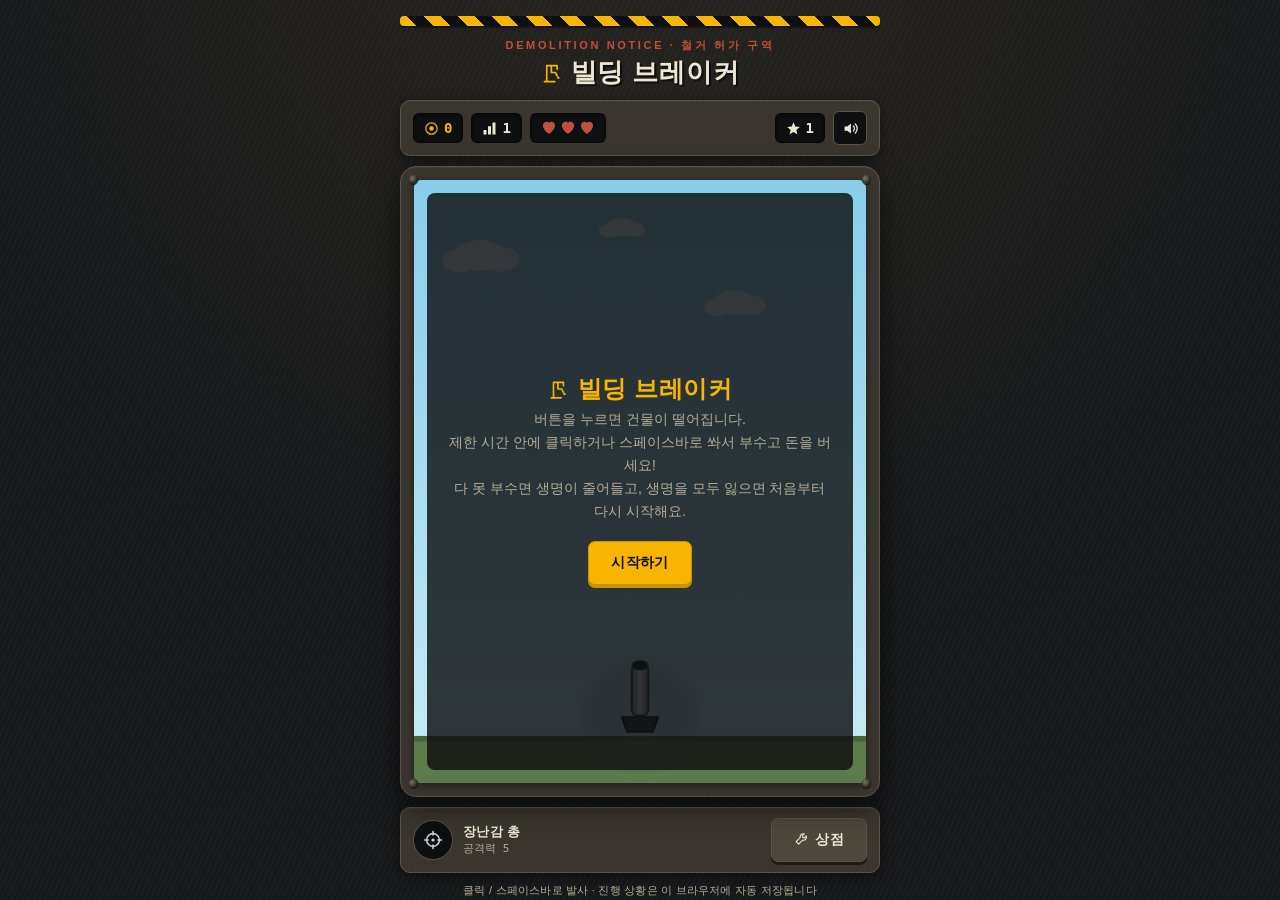
==== index.html @ f35247c6 "공격 쿨타임 제거, 건물 체력 대폭 상향 클릭/스페이스바를 누르는 즉시 발사되도록 쿨타임 게이팅을 완전히 제거. 무제한 연사를 상쇄하기 위해 건물 체력 공식을 올려서(웨이브당 기본" ====
<!DOCTYPE html>
<html lang="ko">
<head>
<meta charset="UTF-8">
<meta name="viewport" content="width=device-width, initial-scale=1.0, maximum-scale=1, user-scalable=no">
<title>빌딩 브레이커</title>
<link rel="stylesheet" href="style.css">
</head>
<body>
  <svg width="0" height="0" style="position:absolute" aria-hidden="true">
    <defs>
      <symbol id="icon-coin" viewBox="0 0 20 20">
        <circle cx="10" cy="10" r="7.6" fill="none" stroke="currentColor" stroke-width="1.6"/>
        <circle cx="10" cy="10" r="3" fill="currentColor"/>
      </symbol>
      <symbol id="icon-bars" viewBox="0 0 20 20">
        <rect x="2" y="12" width="4" height="6"/>
        <rect x="8" y="7" width="4" height="11"/>
        <rect x="14" y="2" width="4" height="16"/>
      </symbol>
      <symbol id="icon-heart" viewBox="0 0 20 20">
        <path d="M10 17.2C10 17.2 2.4 12.4 2.4 7.1C2.4 4.2 4.7 2.3 7.2 2.3C8.8 2.3 9.7 3.1 10 3.9C10.3 3.1 11.2 2.3 12.8 2.3C15.3 2.3 17.6 4.2 17.6 7.1C17.6 12.4 10 17.2 10 17.2Z"/>
      </symbol>
      <symbol id="icon-star" viewBox="0 0 20 20">
        <path d="M10 1.6L12.4 7.3L18.4 7.9L13.8 11.9L15.2 17.8L10 14.6L4.8 17.8L6.2 11.9L1.6 7.9L7.6 7.3Z"/>
      </symbol>
      <symbol id="icon-wrench" viewBox="0 0 20 20">
        <path d="M13.8 2.6a4.2 4.2 0 0 0-5.6 4.9L2.9 12.8l3.3 3.3 5.3-5.3a4.2 4.2 0 0 0 4.9-5.6l-2.6 2.6-2.1-.6-.6-2.1Z" fill="none" stroke="currentColor" stroke-width="1.5" stroke-linejoin="round" stroke-linecap="round"/>
      </symbol>
      <symbol id="icon-crosshair" viewBox="0 0 20 20">
        <circle cx="10" cy="10" r="6.4" fill="none" stroke="currentColor" stroke-width="1.5"/>
        <path d="M10 1.5v3.6M10 14.9v3.6M1.5 10h3.6M14.9 10h3.6" fill="none" stroke="currentColor" stroke-width="1.5" stroke-linecap="round"/>
        <circle cx="10" cy="10" r="1.6"/>
      </symbol>
      <symbol id="icon-speaker" viewBox="0 0 20 20">
        <path d="M3 7.5v5h3.2l4.3 3.3V4.2L6.2 7.5H3Z"/>
        <path d="M13.3 7a4 4 0 0 1 0 6M15.6 4.7a7.4 7.4 0 0 1 0 10.6" fill="none" stroke="currentColor" stroke-width="1.5" stroke-linecap="round"/>
      </symbol>
      <symbol id="icon-speaker-mute" viewBox="0 0 20 20">
        <path d="M3 7.5v5h3.2l4.3 3.3V4.2L6.2 7.5H3Z"/>
        <path d="M13.5 7.5l4.4 5M17.9 7.5l-4.4 5" fill="none" stroke="currentColor" stroke-width="1.6" stroke-linecap="round"/>
      </symbol>
      <symbol id="icon-crane" viewBox="0 0 20 20">
        <path d="M3 18h9M5 18V4M5 4h9M14 4v3M9 4v6M9 10h3.5l1.5 3" fill="none" stroke="currentColor" stroke-width="1.5" stroke-linecap="round" stroke-linejoin="round"/>
        <circle cx="15" cy="14.5" r="1.1"/>
      </symbol>
      <symbol id="icon-burst" viewBox="0 0 20 20">
        <path d="M10 1.5L11.8 7.2L17.5 5.4L13.6 10L17.5 14.6L11.8 12.8L10 18.5L8.2 12.8L2.5 14.6L6.4 10L2.5 5.4L8.2 7.2Z"/>
      </symbol>
      <symbol id="icon-trend" viewBox="0 0 20 20">
        <path d="M2.5 14.5L7.5 9.5L11 12.5L17.5 5" fill="none" stroke="currentColor" stroke-width="1.7" stroke-linecap="round" stroke-linejoin="round"/>
        <path d="M13 5h4.5v4.5" fill="none" stroke="currentColor" stroke-width="1.7" stroke-linecap="round" stroke-linejoin="round"/>
      </symbol>
    </defs>
  </svg>

  <div class="app">
    <div class="hazard-strip"></div>
    <div class="masthead">
      <span class="eyebrow">Demolition Notice · 철거 허가 구역</span>
      <h1><svg class="icon-svg mark"><use href="#icon-crane"></use></svg>빌딩 브레이커</h1>
    </div>

    <header class="topbar">
      <div class="stat gold"><svg class="icon-svg"><use href="#icon-coin"></use></svg><span id="goldValue">0</span></div>
      <div class="stat"><svg class="icon-svg"><use href="#icon-bars"></use></svg><span id="waveValue">1</span></div>
      <div class="stat lives" id="livesDisplay"></div>
      <div class="stat best"><svg class="icon-svg"><use href="#icon-star"></use></svg><span id="bestWaveValue">1</span></div>
      <button id="muteBtn" class="icon-btn" title="소리 켜기/끄기"><svg class="icon-svg"><use href="#icon-speaker"></use></svg></button>
    </header>

    <main class="game-area">
      <span class="rivet-tr"></span>
      <span class="rivet-bl"></span>
      <div class="canvas-frame">
        <canvas id="gameCanvas" width="480" height="640"></canvas>

        <div class="overlay" id="startOverlay">
          <div class="panel">
            <h1><svg class="icon-svg mark"><use href="#icon-crane"></use></svg>빌딩 브레이커</h1>
            <p>버튼을 누르면 건물이 떨어집니다.<br>제한 시간 안에 클릭하거나 스페이스바로 쏴서 부수고 돈을 버세요!<br>다 못 부수면 생명이 줄어들고, 생명을 모두 잃으면 처음부터 다시 시작해요.</p>
            <button id="startBtn" class="btn primary">시작하기</button>
          </div>
        </div>

        <div class="overlay hidden" id="gameOverOverlay">
          <div class="panel">
            <h1><svg class="icon-svg mark"><use href="#icon-burst"></use></svg>게임 오버</h1>
            <p id="gameOverStats"></p>
            <button id="restartBtn" class="btn primary">다시 시작</button>
          </div>
        </div>
      </div>
    </main>

    <div class="controls">
      <div class="weapon-info">
        <span id="weaponEmoji" class="weapon-emoji"><svg class="icon-svg"><use href="#icon-crosshair"></use></svg></span>
        <div>
          <div id="weaponName">장난감 총</div>
          <div class="sub">공격력 <span id="weaponDamage">5</span></div>
        </div>
      </div>
      <button id="nextBtn" class="btn primary hidden">다음 건물</button>
      <button id="shopBtn" class="btn"><svg class="icon-svg"><use href="#icon-wrench"></use></svg>상점</button>
    </div>

    <div class="footer-note">클릭 / 스페이스바로 발사 · 진행 상황은 이 브라우저에 자동 저장됩니다</div>
  </div>

  <div class="modal hidden" id="shopModal">
    <div class="modal-content">
      <div class="modal-header">
        <h2><svg class="icon-svg"><use href="#icon-wrench"></use></svg>자재 신청서</h2>
        <button id="closeShopBtn" class="btn small">닫기</button>
      </div>
      <div class="gold-display">보유 골드: <span id="shopGold">0</span></div>
      <div class="shop-list" id="shopList"></div>
    </div>
  </div>

  <script src="game.js"></script>
</body>
</html>
---- style.css ----
* {
  box-sizing: border-box;
}

:root {
  --asphalt: #17181a;
  --asphalt-2: #0e0f10;
  --concrete: #3a362f;
  --concrete-light: #4d473c;
  --concrete-border: #5c5347;
  --caution: #f7b500;
  --caution-dim: #c99400;
  --brick: #c1503a;
  --brick-dim: #8f3b2b;
  --paper: #ede6d3;
  --paper-dim: #b6ad99;
}

html, body {
  height: 100%;
  margin: 0;
}

body {
  font-family: -apple-system, BlinkMacSystemFont, "Malgun Gothic", "Apple SD Gothic Neo", Roboto, sans-serif;
  background:
    repeating-linear-gradient(115deg, rgba(255,255,255,0.02) 0 2px, transparent 2px 5px),
    radial-gradient(circle at 50% -10%, #26241f, var(--asphalt) 60%);
  color: var(--paper);
  display: flex;
  justify-content: center;
  align-items: flex-start;
  min-height: 100vh;
  padding: 16px;
}

.app {
  width: 100%;
  max-width: 480px;
  display: flex;
  flex-direction: column;
  gap: 10px;
}

.hazard-strip {
  height: 10px;
  border-radius: 4px;
  background: repeating-linear-gradient(45deg, var(--caution) 0 12px, var(--asphalt-2) 12px 24px);
  box-shadow: 0 2px 0 rgba(0,0,0,0.4);
}

.masthead {
  text-align: center;
  padding: 2px 4px 0;
}

.masthead .eyebrow {
  display: block;
  font-size: 11px;
  font-weight: 800;
  letter-spacing: 0.24em;
  color: var(--brick);
  text-transform: uppercase;
}

.masthead h1 {
  margin: 2px 0 0;
  font-size: 26px;
  font-weight: 900;
  letter-spacing: 0.03em;
  text-transform: uppercase;
  color: var(--paper);
  text-shadow: 2px 2px 0 var(--asphalt-2);
  display: flex;
  align-items: center;
  justify-content: center;
  gap: 7px;
}

.icon-svg {
  width: 15px;
  height: 15px;
  fill: currentColor;
  flex-shrink: 0;
  vertical-align: -2px;
}

.icon-svg.mark {
  width: 23px;
  height: 23px;
  color: var(--caution);
}

.icon-svg.heart {
  width: 16px;
  height: 16px;
  color: var(--brick);
}

.icon-svg.heart.empty {
  fill: none;
  stroke: currentColor;
  stroke-width: 1.3;
  color: var(--paper-dim);
  opacity: 0.55;
}

.topbar {
  display: flex;
  align-items: center;
  gap: 8px;
  background: var(--concrete);
  border: 1px solid var(--concrete-border);
  border-radius: 10px;
  padding: 10px 12px;
  box-shadow: 0 4px 14px rgba(0,0,0,0.45), inset 0 1px 0 rgba(255,255,255,0.04);
  flex-wrap: wrap;
}

.stat {
  display: flex;
  align-items: center;
  gap: 5px;
  font-weight: 700;
  font-size: 14px;
  font-variant-numeric: tabular-nums;
  font-family: "SFMono-Regular", "Roboto Mono", "Consolas", monospace;
  background: var(--asphalt-2);
  color: var(--paper);
  padding: 6px 10px;
  border-radius: 6px;
  border: 1px solid rgba(0,0,0,0.5);
  box-shadow: inset 0 1px 3px rgba(0,0,0,0.6);
}

.stat.gold { color: var(--caution); }
.stat.best { color: var(--paper); margin-left: auto; }
.stat.lives { gap: 3px; }

.icon-btn {
  border: 1px solid var(--concrete-border);
  background: var(--asphalt-2);
  color: var(--paper);
  width: 34px;
  height: 34px;
  border-radius: 6px;
  cursor: pointer;
  display: flex;
  align-items: center;
  justify-content: center;
}
.icon-btn:hover { border-color: var(--caution); }
.icon-btn .icon-svg { width: 17px; height: 17px; }

.game-area {
  position: relative;
  border-radius: 16px;
  padding: 13px;
  background: var(--concrete);
  border: 1px solid var(--concrete-border);
  box-shadow: 0 10px 28px rgba(0,0,0,0.55), inset 0 1px 0 rgba(255,255,255,0.04);
  line-height: 0;
}

.game-area::before,
.game-area::after,
.game-area .rivet-tr,
.game-area .rivet-bl {
  content: "";
  position: absolute;
  width: 9px;
  height: 9px;
  border-radius: 50%;
  background: radial-gradient(circle at 35% 35%, #7c7364, #211f1b 70%);
  box-shadow: 0 1px 1px rgba(0,0,0,0.6);
  z-index: 2;
}
.game-area::before { top: 8px; left: 8px; }
.game-area::after { bottom: 8px; right: 8px; }
.game-area .rivet-tr { top: 8px; right: 8px; }
.game-area .rivet-bl { bottom: 8px; left: 8px; }

.canvas-frame {
  position: relative;
  border-radius: 8px;
  overflow: hidden;
  box-shadow: inset 0 0 0 2px var(--asphalt-2), 0 2px 10px rgba(0,0,0,0.5);
}

#gameCanvas {
  display: block;
  width: 100%;
  height: auto;
  background: #7ec8e3;
  cursor: pointer;
  touch-action: manipulation;
}

.overlay {
  position: absolute;
  inset: 13px;
  border-radius: 8px;
  background: rgba(14, 15, 16, 0.82);
  display: flex;
  align-items: center;
  justify-content: center;
  padding: 20px;
  text-align: center;
  z-index: 3;
}

.overlay.hidden {
  display: none;
}

.panel h1 {
  margin: 0 0 8px;
  font-size: 24px;
  font-weight: 900;
  text-transform: uppercase;
  letter-spacing: 0.02em;
  color: var(--caution);
  display: flex;
  align-items: center;
  justify-content: center;
  gap: 8px;
}

.panel h1 .icon-svg.mark {
  width: 22px;
  height: 22px;
}

.panel p {
  color: var(--paper-dim);
  line-height: 1.65;
  margin: 0 0 18px;
  font-size: 14px;
}

.btn {
  border: 1px solid var(--concrete-border);
  border-radius: 7px;
  padding: 12px 22px;
  font-size: 14px;
  font-weight: 800;
  letter-spacing: 0.03em;
  text-transform: uppercase;
  cursor: pointer;
  background: var(--concrete-light);
  color: var(--paper);
  transition: transform 0.08s ease, box-shadow 0.08s ease;
  box-shadow: 0 3px 0 rgba(0,0,0,0.5);
  display: inline-flex;
  align-items: center;
  justify-content: center;
  gap: 6px;
}

.btn:active {
  transform: translateY(2px);
  box-shadow: 0 1px 0 rgba(0,0,0,0.5);
}

.btn.primary {
  background: var(--caution);
  border-color: var(--caution-dim);
  color: var(--asphalt-2);
  box-shadow: 0 3px 0 var(--caution-dim);
}

.btn.small {
  padding: 6px 12px;
  font-size: 12px;
}

.btn:disabled {
  opacity: 0.4;
  cursor: not-allowed;
  box-shadow: none;
}

.controls {
  display: flex;
  align-items: center;
  gap: 10px;
  background: var(--concrete);
  border: 1px solid var(--concrete-border);
  border-radius: 10px;
  padding: 10px 12px;
  box-shadow: 0 4px 14px rgba(0,0,0,0.45), inset 0 1px 0 rgba(255,255,255,0.04);
}

.weapon-info {
  display: flex;
  align-items: center;
  gap: 10px;
  flex: 1;
  min-width: 0;
}

.weapon-emoji {
  width: 40px;
  height: 40px;
  display: flex;
  align-items: center;
  justify-content: center;
  background: var(--asphalt-2);
  border: 1px solid var(--concrete-border);
  border-radius: 50%;
  flex-shrink: 0;
}
.weapon-emoji .icon-svg {
  width: 20px;
  height: 20px;
}

#weaponName {
  font-weight: 800;
  font-size: 13px;
  letter-spacing: 0.02em;
}

.weapon-info .sub {
  color: var(--paper-dim);
  font-size: 11px;
  font-family: "SFMono-Regular", "Roboto Mono", "Consolas", monospace;
}

#nextBtn.hidden {
  display: none;
}

.modal {
  position: fixed;
  inset: 0;
  background: rgba(8, 8, 9, 0.82);
  display: flex;
  align-items: center;
  justify-content: center;
  padding: 16px;
  z-index: 20;
}

.modal.hidden {
  display: none;
}

.modal-content {
  background: var(--paper);
  color: var(--asphalt-2);
  border-radius: 4px;
  max-width: 440px;
  width: 100%;
  max-height: 86vh;
  overflow-y: auto;
  padding: 20px 20px 22px;
  box-shadow: 0 16px 40px rgba(0,0,0,0.6);
  background-image: repeating-linear-gradient(transparent 0 27px, rgba(0,0,0,0.05) 27px 28px);
  border-top: 6px solid var(--caution);
}

.modal-header {
  display: flex;
  align-items: center;
  justify-content: space-between;
  margin-bottom: 4px;
}

.modal-header h2 {
  margin: 0;
  font-size: 18px;
  font-weight: 900;
  text-transform: uppercase;
  letter-spacing: 0.04em;
  display: flex;
  align-items: center;
  gap: 7px;
}
.modal-header h2 .icon-svg {
  width: 17px;
  height: 17px;
}

.modal-header .btn.small {
  background: var(--asphalt-2);
  color: var(--paper);
  border-color: var(--asphalt-2);
}

.gold-display {
  color: var(--brick-dim);
  font-weight: 800;
  margin-bottom: 12px;
  font-size: 13px;
  font-family: "SFMono-Regular", "Roboto Mono", "Consolas", monospace;
  border-bottom: 1px dashed rgba(0,0,0,0.25);
  padding-bottom: 10px;
}

.shop-list {
  display: flex;
  flex-direction: column;
  gap: 2px;
}

.shop-item {
  padding: 12px 4px;
  display: flex;
  align-items: center;
  gap: 12px;
  border-bottom: 1px dashed rgba(0,0,0,0.2);
}
.shop-item:last-child { border-bottom: none; }

.shop-item .icon {
  width: 32px;
  height: 32px;
  display: flex;
  align-items: center;
  justify-content: center;
  flex-shrink: 0;
  color: #7a6c54;
}
.shop-item .icon .icon-svg {
  width: 21px;
  height: 21px;
}

.shop-item .info {
  flex: 1;
  min-width: 0;
}

.shop-item .title {
  font-weight: 800;
  font-size: 13px;
  margin-bottom: 2px;
}

.shop-item .desc {
  color: #6b6355;
  font-size: 11.5px;
  line-height: 1.5;
}

.shop-item .buy-btn {
  flex-shrink: 0;
  min-width: 82px;
  text-align: center;
  background: var(--asphalt-2);
  color: var(--caution);
  border-color: var(--asphalt-2);
  font-family: "SFMono-Regular", "Roboto Mono", "Consolas", monospace;
  box-shadow: 0 3px 0 #000;
}
.shop-item .buy-btn:disabled {
  background: #d8d0bc;
  color: #a39a86;
  box-shadow: none;
}

.footer-note {
  text-align: center;
  font-size: 11px;
  color: var(--paper-dim);
  letter-spacing: 0.02em;
  padding-bottom: 2px;
}

@media (max-width: 380px) {
  .stat { font-size: 12px; padding: 5px 8px; }
  .weapon-emoji { width: 34px; height: 34px; }
  .weapon-emoji .icon-svg { width: 17px; height: 17px; }
  .masthead h1 { font-size: 22px; }
}
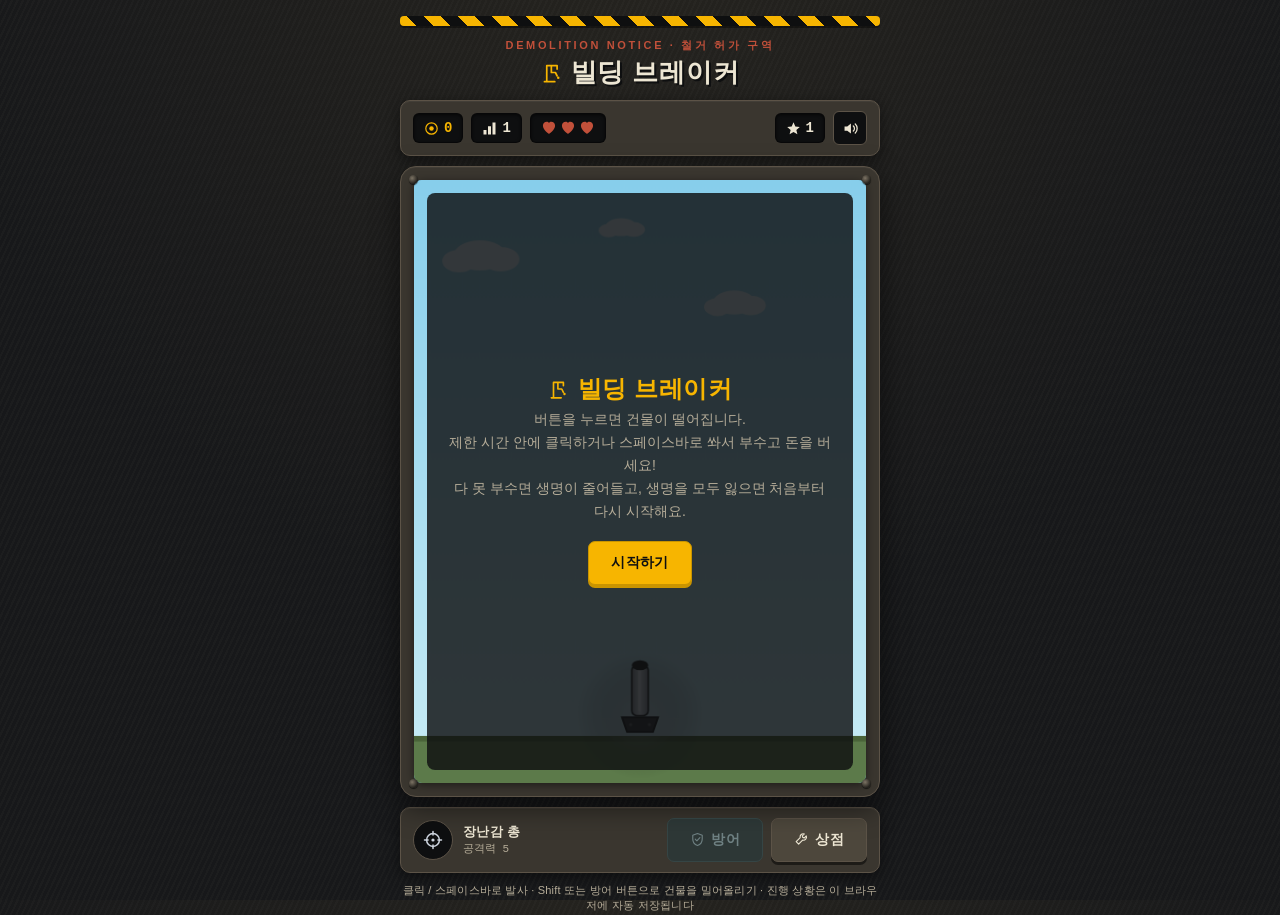
==== commit 58b32795: "중력가속 낙하, 방어 버튼, 웨이브별 건물 외관 강화 - 건물 낙하를 선형에서 2차 이징(t^2)으로 바꿔 실제 중력처럼   처음엔 천천히, 갈수록 빠르게 떨어지도록 변경 - "방" ====
--- a/index.html
+++ b/index.html
@@ -51,6 +51,10 @@
         <path d="M2.5 14.5L7.5 9.5L11 12.5L17.5 5" fill="none" stroke="currentColor" stroke-width="1.7" stroke-linecap="round" stroke-linejoin="round"/>
         <path d="M13 5h4.5v4.5" fill="none" stroke="currentColor" stroke-width="1.7" stroke-linecap="round" stroke-linejoin="round"/>
       </symbol>
+      <symbol id="icon-shield" viewBox="0 0 20 20">
+        <path d="M10 2L16.3 4.4V9.3C16.3 13.4 13.7 16.8 10 18C6.3 16.8 3.7 13.4 3.7 9.3V4.4L10 2Z" fill="none" stroke="currentColor" stroke-width="1.5" stroke-linejoin="round"/>
+        <path d="M7 9.6L9.1 11.7L13.2 7.4" fill="none" stroke="currentColor" stroke-width="1.5" stroke-linecap="round" stroke-linejoin="round"/>
+      </symbol>
     </defs>
   </svg>
 
@@ -101,11 +105,12 @@
           <div class="sub">공격력 <span id="weaponDamage">5</span></div>
         </div>
       </div>
+      <button id="guardBtn" class="btn guard-btn" disabled><svg class="icon-svg"><use href="#icon-shield"></use></svg><span class="guard-label">방어</span></button>
       <button id="nextBtn" class="btn primary hidden">다음 건물</button>
       <button id="shopBtn" class="btn"><svg class="icon-svg"><use href="#icon-wrench"></use></svg>상점</button>
     </div>
 
-    <div class="footer-note">클릭 / 스페이스바로 발사 · 진행 상황은 이 브라우저에 자동 저장됩니다</div>
+    <div class="footer-note">클릭 / 스페이스바로 발사 · Shift 또는 방어 버튼으로 건물을 밀어올리기 · 진행 상황은 이 브라우저에 자동 저장됩니다</div>
   </div>
 
   <div class="modal hidden" id="shopModal">
--- a/style.css
+++ b/style.css
@@ -280,15 +280,27 @@
   box-shadow: none;
 }
 
+.guard-btn {
+  background: #1c3a42;
+  border-color: #2f5c66;
+  color: #bdf0ff;
+  box-shadow: 0 3px 0 #12262b;
+  white-space: nowrap;
+}
+.guard-btn:not(:disabled):hover {
+  border-color: #5cc8e0;
+}
+
 .controls {
   display: flex;
   align-items: center;
-  gap: 10px;
+  gap: 8px;
   background: var(--concrete);
   border: 1px solid var(--concrete-border);
   border-radius: 10px;
   padding: 10px 12px;
   box-shadow: 0 4px 14px rgba(0,0,0,0.45), inset 0 1px 0 rgba(255,255,255,0.04);
+  flex-wrap: wrap;
 }
 
 .weapon-info {
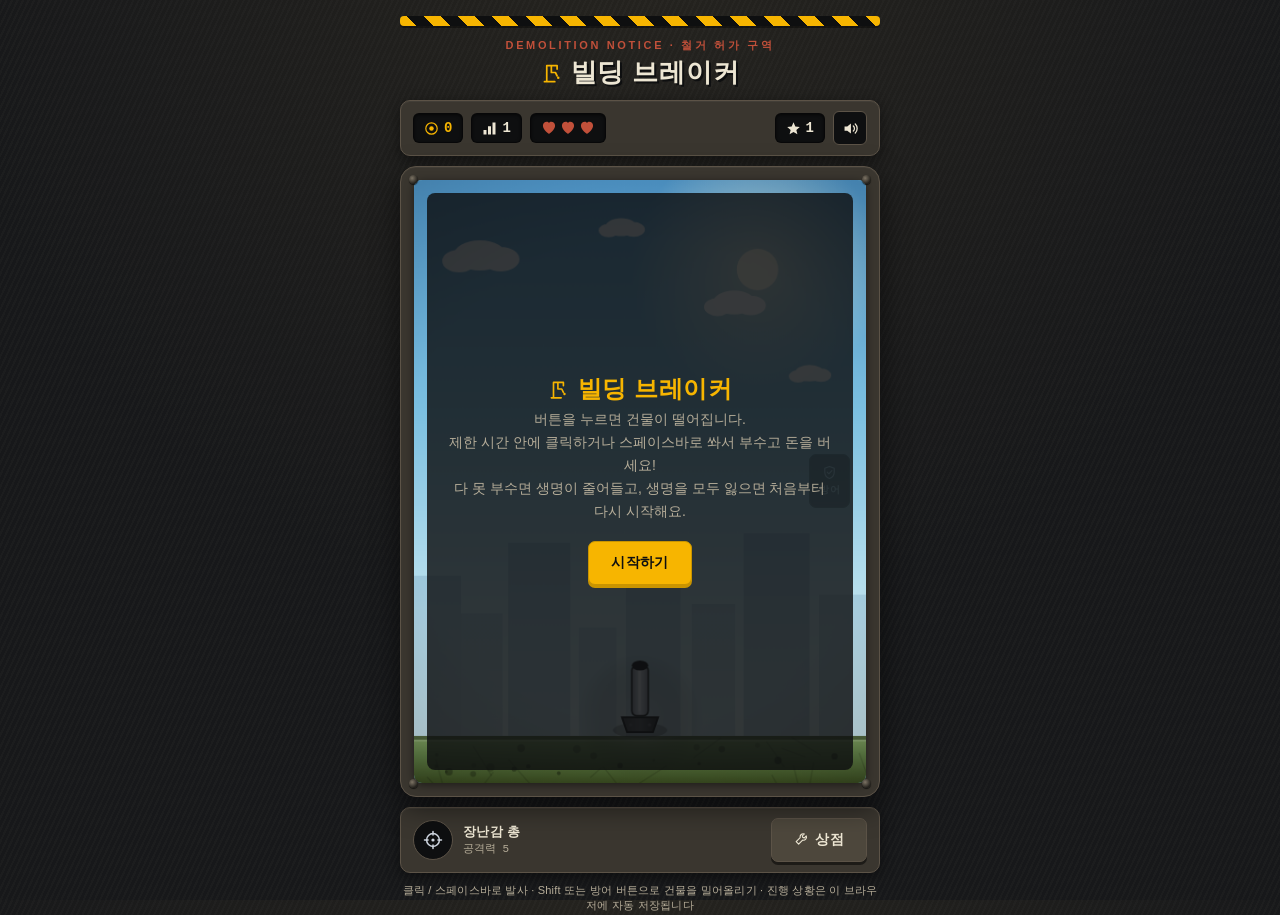
==== commit ce9ce019: "방어 버튼을 게임 화면 안 우측 중앙으로 이동, 자동 터렛 상점 아이템 추가 - 방어 버튼을 하단 컨트롤 바에서 캔버스 프레임 안으로 옮기고 우측 중앙에 배치 - 시작/게임오버 오" ====
--- a/index.html
+++ b/index.html
@@ -55,6 +55,12 @@
         <path d="M10 2L16.3 4.4V9.3C16.3 13.4 13.7 16.8 10 18C6.3 16.8 3.7 13.4 3.7 9.3V4.4L10 2Z" fill="none" stroke="currentColor" stroke-width="1.5" stroke-linejoin="round"/>
         <path d="M7 9.6L9.1 11.7L13.2 7.4" fill="none" stroke="currentColor" stroke-width="1.5" stroke-linecap="round" stroke-linejoin="round"/>
       </symbol>
+      <symbol id="icon-turret" viewBox="0 0 20 20">
+        <rect x="4" y="14" width="12" height="3.4" rx="1" fill="currentColor"/>
+        <circle cx="10" cy="11.5" r="4.6" fill="none" stroke="currentColor" stroke-width="1.5"/>
+        <path d="M10 11.5L15.5 8.4" fill="none" stroke="currentColor" stroke-width="1.8" stroke-linecap="round"/>
+        <circle cx="10" cy="11.5" r="1.5" fill="currentColor"/>
+      </symbol>
     </defs>
   </svg>
 
@@ -94,6 +100,8 @@
             <button id="restartBtn" class="btn primary">다시 시작</button>
           </div>
         </div>
+
+        <button id="guardBtn" class="btn guard-btn" disabled><svg class="icon-svg"><use href="#icon-shield"></use></svg><span class="guard-label">방어</span></button>
       </div>
     </main>
 
@@ -105,7 +113,6 @@
           <div class="sub">공격력 <span id="weaponDamage">5</span></div>
         </div>
       </div>
-      <button id="guardBtn" class="btn guard-btn" disabled><svg class="icon-svg"><use href="#icon-shield"></use></svg><span class="guard-label">방어</span></button>
       <button id="nextBtn" class="btn primary hidden">다음 건물</button>
       <button id="shopBtn" class="btn"><svg class="icon-svg"><use href="#icon-wrench"></use></svg>상점</button>
     </div>
--- a/style.css
+++ b/style.css
@@ -281,14 +281,29 @@
 }
 
 .guard-btn {
-  background: #1c3a42;
+  position: absolute;
+  right: 16px;
+  top: 50%;
+  transform: translateY(-50%);
+  z-index: 2;
+  flex-direction: column;
+  gap: 3px;
+  padding: 10px 9px;
+  background: rgba(20, 41, 47, 0.82);
+  backdrop-filter: blur(2px);
   border-color: #2f5c66;
   color: #bdf0ff;
-  box-shadow: 0 3px 0 #12262b;
+  box-shadow: 0 3px 0 rgba(18, 38, 43, 0.82);
   white-space: nowrap;
 }
 .guard-btn:not(:disabled):hover {
   border-color: #5cc8e0;
+}
+.guard-btn:active:not(:disabled) {
+  transform: translateY(calc(-50% + 2px));
+}
+.guard-btn .guard-label {
+  font-size: 10px;
 }
 
 .controls {
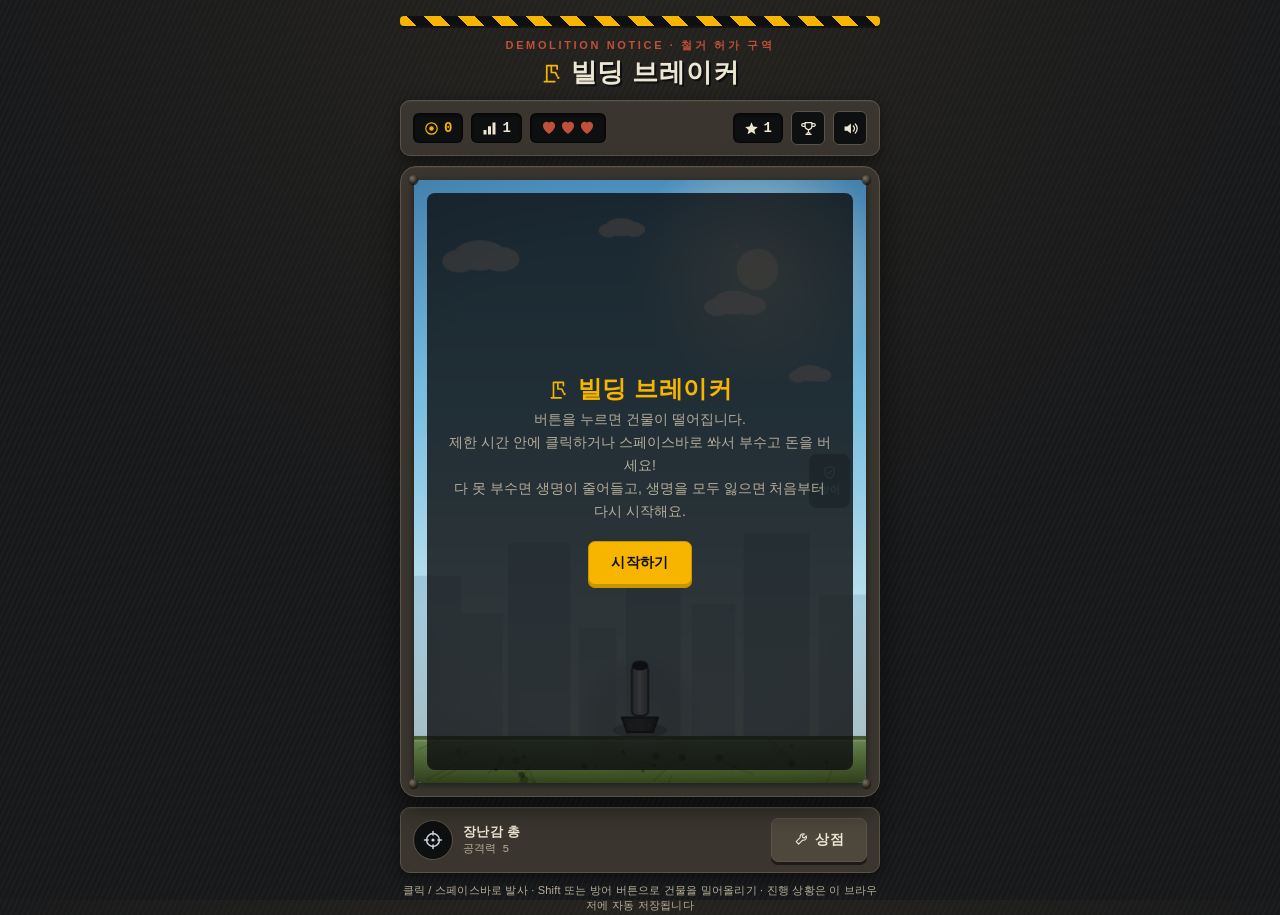
==== commit f9e1bd45: "Supabase 기반 전체 공유 온라인 리더보드 추가 - 상단바에 트로피 버튼 추가: 언제든 상위 20위 리더보드(웨이브/골드 기준)를 조회 가능 - 게임오버 화면에 "리더보드에 " ====
--- a/index.html
+++ b/index.html
@@ -61,6 +61,12 @@
         <path d="M10 11.5L15.5 8.4" fill="none" stroke="currentColor" stroke-width="1.8" stroke-linecap="round"/>
         <circle cx="10" cy="11.5" r="1.5" fill="currentColor"/>
       </symbol>
+      <symbol id="icon-trophy" viewBox="0 0 20 20">
+        <path d="M6 3h8v4.2a4 4 0 0 1-8 0V3Z" fill="none" stroke="currentColor" stroke-width="1.5" stroke-linejoin="round"/>
+        <path d="M6 4.2H3.6a1.6 1.6 0 0 0 0 3.2H5.4M14 4.2h2.4a1.6 1.6 0 0 1 0 3.2H14.6" fill="none" stroke="currentColor" stroke-width="1.4" stroke-linecap="round"/>
+        <path d="M10 11.2v3" stroke="currentColor" stroke-width="1.5" stroke-linecap="round"/>
+        <path d="M7 17h6M8 17c0-1.3.6-2.1 2-2.1s2 .8 2 2.1" fill="none" stroke="currentColor" stroke-width="1.4" stroke-linecap="round" stroke-linejoin="round"/>
+      </symbol>
     </defs>
   </svg>
 
@@ -76,6 +82,7 @@
       <div class="stat"><svg class="icon-svg"><use href="#icon-bars"></use></svg><span id="waveValue">1</span></div>
       <div class="stat lives" id="livesDisplay"></div>
       <div class="stat best"><svg class="icon-svg"><use href="#icon-star"></use></svg><span id="bestWaveValue">1</span></div>
+      <button id="leaderboardBtn" class="icon-btn" title="리더보드"><svg class="icon-svg"><use href="#icon-trophy"></use></svg></button>
       <button id="muteBtn" class="icon-btn" title="소리 켜기/끄기"><svg class="icon-svg"><use href="#icon-speaker"></use></svg></button>
     </header>
 
@@ -97,6 +104,14 @@
           <div class="panel">
             <h1><svg class="icon-svg mark"><use href="#icon-burst"></use></svg>게임 오버</h1>
             <p id="gameOverStats"></p>
+            <div class="leaderboard-submit" id="leaderboardSubmit">
+              <p class="leaderboard-prompt">리더보드에 이번 기록을 등록하시겠습니까?</p>
+              <div class="leaderboard-submit-row">
+                <input type="text" id="leaderboardName" maxlength="20" placeholder="닉네임 입력">
+                <button id="submitScoreBtn" class="btn small primary">등록</button>
+              </div>
+              <div class="leaderboard-submit-status" id="leaderboardStatus"></div>
+            </div>
             <button id="restartBtn" class="btn primary">다시 시작</button>
           </div>
         </div>
@@ -131,6 +146,16 @@
     </div>
   </div>
 
+  <div class="modal hidden" id="leaderboardModal">
+    <div class="modal-content">
+      <div class="modal-header">
+        <h2><svg class="icon-svg"><use href="#icon-trophy"></use></svg>리더보드</h2>
+        <button id="closeLeaderboardBtn" class="btn small">닫기</button>
+      </div>
+      <div class="leaderboard-list" id="leaderboardList">불러오는 중...</div>
+    </div>
+  </div>
+
   <script src="game.js"></script>
 </body>
 </html>
--- a/style.css
+++ b/style.css
@@ -495,6 +495,111 @@
   padding-bottom: 2px;
 }
 
+.leaderboard-submit {
+  background: rgba(255,255,255,0.05);
+  border: 1px solid rgba(255,255,255,0.12);
+  border-radius: 8px;
+  padding: 12px;
+  margin: 0 0 16px;
+  text-align: left;
+}
+
+.leaderboard-prompt {
+  margin: 0 0 8px;
+  font-size: 12.5px;
+  color: var(--paper-dim);
+  text-align: center;
+}
+
+.leaderboard-submit-row {
+  display: flex;
+  gap: 8px;
+}
+
+.leaderboard-submit-row input {
+  flex: 1;
+  min-width: 0;
+  background: var(--asphalt-2);
+  border: 1px solid var(--concrete-border);
+  border-radius: 6px;
+  color: var(--paper);
+  padding: 0 10px;
+  font-size: 13px;
+}
+
+.leaderboard-submit-row .btn.small {
+  padding: 8px 14px;
+  flex-shrink: 0;
+}
+
+.leaderboard-submit-status {
+  min-height: 14px;
+  font-size: 11.5px;
+  text-align: center;
+  margin-top: 6px;
+}
+.leaderboard-submit-status.success { color: #8bd17c; }
+.leaderboard-submit-status.error { color: #ff9d8a; }
+
+.leaderboard-list {
+  display: flex;
+  flex-direction: column;
+  gap: 2px;
+  max-height: 60vh;
+  overflow-y: auto;
+}
+
+.leaderboard-row {
+  display: flex;
+  align-items: center;
+  gap: 10px;
+  padding: 10px 4px;
+  border-bottom: 1px dashed rgba(0,0,0,0.2);
+  font-size: 13px;
+}
+.leaderboard-row:last-child { border-bottom: none; }
+
+.leaderboard-row .lb-rank {
+  width: 24px;
+  flex-shrink: 0;
+  font-weight: 900;
+  color: #a39a86;
+  font-family: "SFMono-Regular", "Roboto Mono", "Consolas", monospace;
+}
+.leaderboard-row:nth-child(1) .lb-rank { color: var(--caution); }
+.leaderboard-row:nth-child(2) .lb-rank { color: #9aa7b8; }
+.leaderboard-row:nth-child(3) .lb-rank { color: var(--brick); }
+
+.leaderboard-row .lb-name {
+  flex: 1;
+  min-width: 0;
+  font-weight: 800;
+  overflow: hidden;
+  text-overflow: ellipsis;
+  white-space: nowrap;
+}
+
+.leaderboard-row .lb-wave {
+  color: #6b6355;
+  font-size: 11.5px;
+  flex-shrink: 0;
+}
+
+.leaderboard-row .lb-gold {
+  color: var(--brick-dim);
+  font-weight: 700;
+  font-family: "SFMono-Regular", "Roboto Mono", "Consolas", monospace;
+  font-size: 12px;
+  flex-shrink: 0;
+}
+
+.leaderboard-empty {
+  text-align: center;
+  color: #6b6355;
+  font-size: 13px;
+  padding: 20px 0;
+}
+
 @media (max-width: 380px) {
   .stat { font-size: 12px; padding: 5px 8px; }
   .weapon-emoji { width: 34px; height: 34px; }
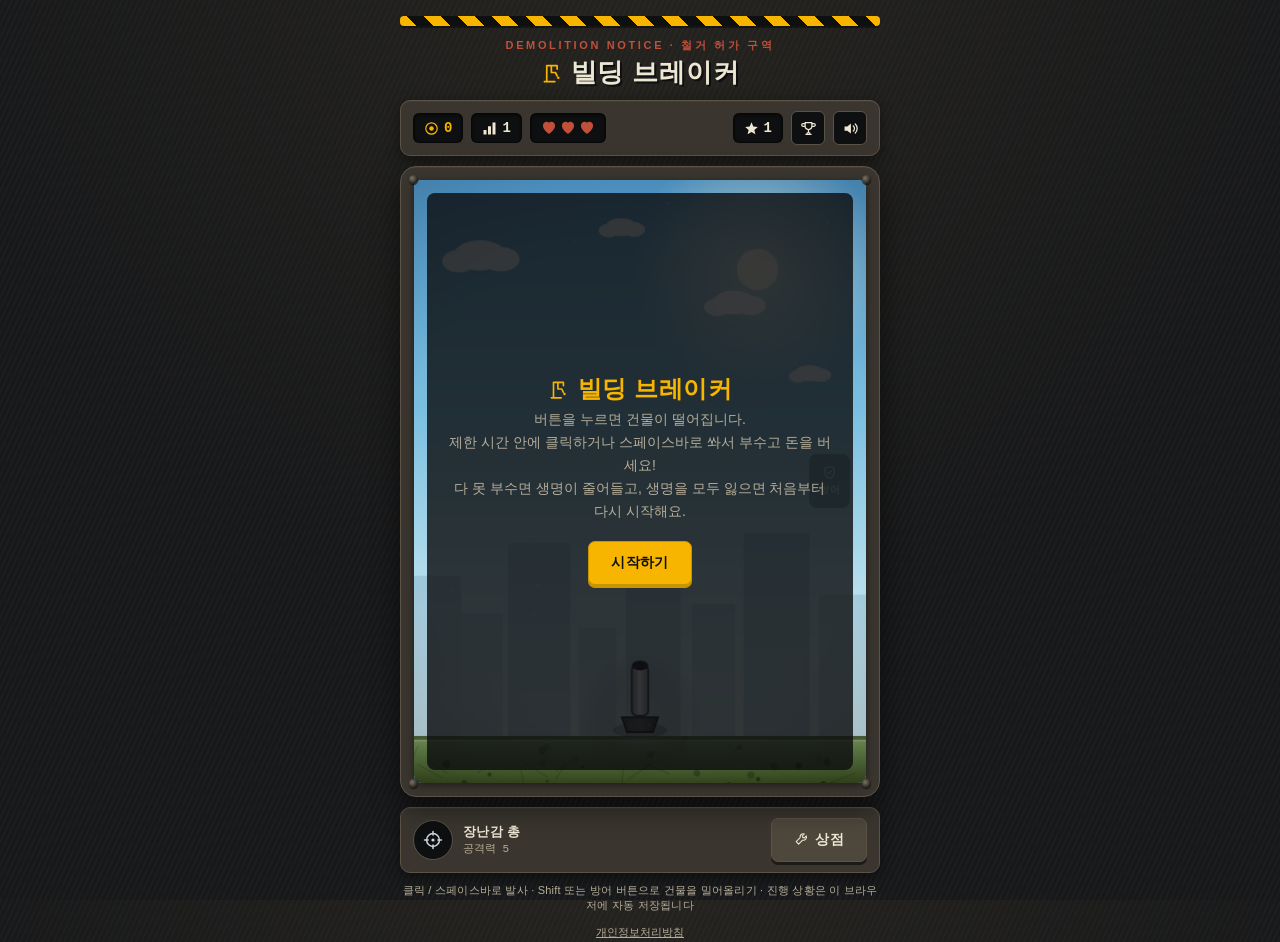
==== commit 5ca77bb1: "애드센스 신청 준비: 개인정보처리방침 페이지 추가 향후 애드센스 승인용 사이트 인증 코드를 넣을 자리를 head에 마련하고, 쿠키/광고/리더보드 데이터 수집을 안내하는 개인정보처리" ====
--- a/index.html
+++ b/index.html
@@ -5,6 +5,9 @@
 <meta name="viewport" content="width=device-width, initial-scale=1.0, maximum-scale=1, user-scalable=no">
 <title>빌딩 브레이커</title>
 <link rel="stylesheet" href="style.css">
+<!-- Google AdSense: 승인 후 퍼블리셔 ID(ca-pub-XXXXXXXXXXXXXXX)를 받으면 아래 자리에
+     <meta name="google-adsense-account" content="ca-pub-XXXXXXXXXXXXXXX"> 와
+     AdSense 코드 스니펫을 추가합니다. -->
 </head>
 <body>
   <svg width="0" height="0" style="position:absolute" aria-hidden="true">
@@ -133,6 +136,7 @@
     </div>
 
     <div class="footer-note">클릭 / 스페이스바로 발사 · Shift 또는 방어 버튼으로 건물을 밀어올리기 · 진행 상황은 이 브라우저에 자동 저장됩니다</div>
+    <div class="footer-links"><a href="privacy.html">개인정보처리방침</a></div>
   </div>
 
   <div class="modal hidden" id="shopModal">
--- a/style.css
+++ b/style.css
@@ -1,5 +1,6 @@
 * {
   box-sizing: border-box;
+  -webkit-tap-highlight-color: transparent;
 }
 
 :root {
@@ -19,6 +20,7 @@
 html, body {
   height: 100%;
   margin: 0;
+  overscroll-behavior: none;
 }
 
 body {
@@ -193,7 +195,11 @@
   height: auto;
   background: #7ec8e3;
   cursor: pointer;
-  touch-action: manipulation;
+  touch-action: none;
+  overscroll-behavior: none;
+  user-select: none;
+  -webkit-user-select: none;
+  -webkit-touch-callout: none;
 }
 
 .overlay {
@@ -495,6 +501,16 @@
   padding-bottom: 2px;
 }
 
+.footer-links {
+  text-align: center;
+  font-size: 11px;
+  padding-bottom: 2px;
+}
+.footer-links a {
+  color: var(--paper-dim);
+  text-decoration: underline;
+}
+
 .leaderboard-submit {
   background: rgba(255,255,255,0.05);
   border: 1px solid rgba(255,255,255,0.12);
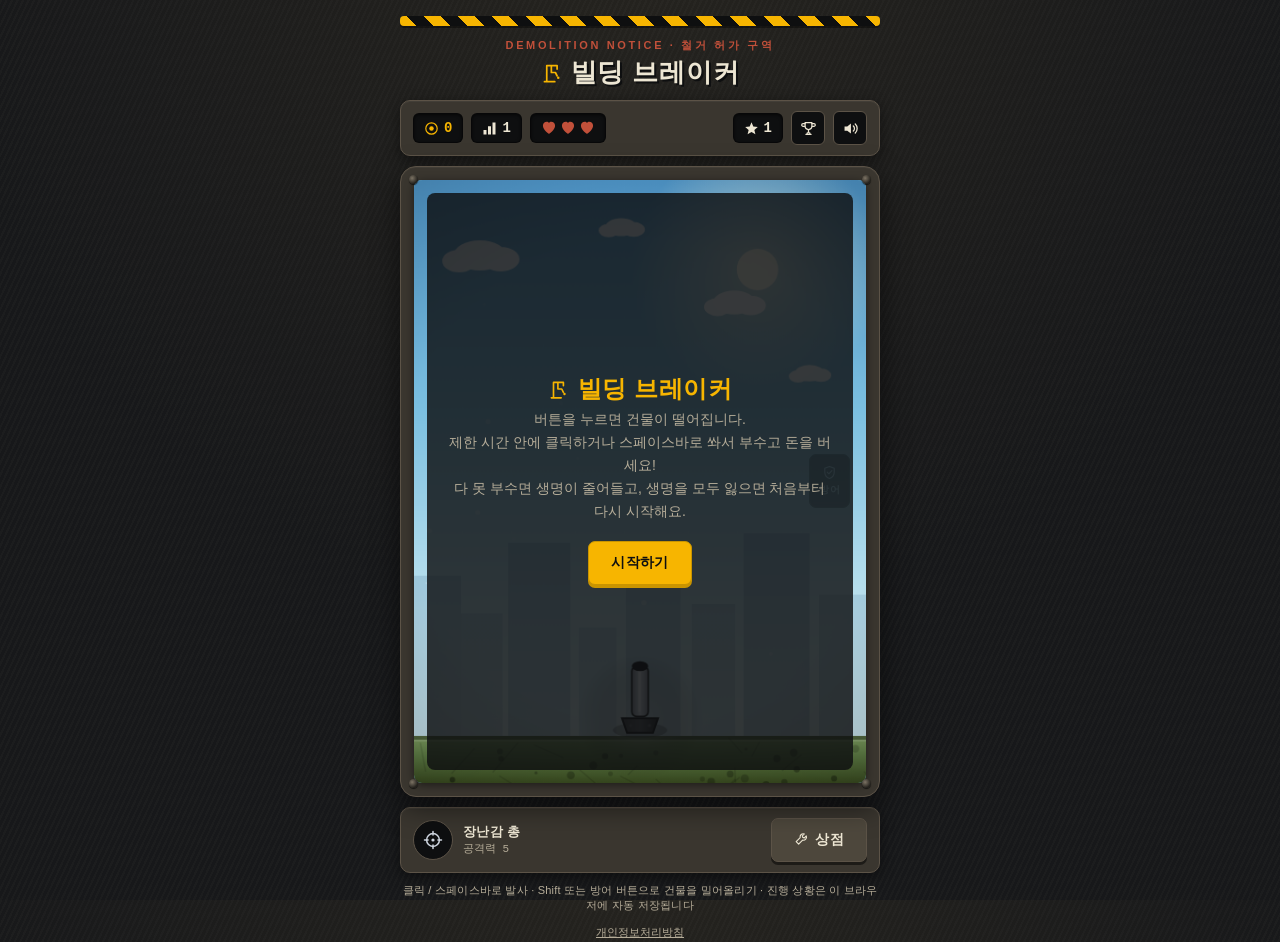
==== commit 0e67af75: "애드센스 코드 스니펫 삽입 퍼블리셔 ID(ca-pub-2251590870203185)로 사이트 소유권 확인 및 광고 게재를 위한 AdSense 스크립트를 index.html, pr" ====
--- a/index.html
+++ b/index.html
@@ -5,9 +5,8 @@
 <meta name="viewport" content="width=device-width, initial-scale=1.0, maximum-scale=1, user-scalable=no">
 <title>빌딩 브레이커</title>
 <link rel="stylesheet" href="style.css">
-<!-- Google AdSense: 승인 후 퍼블리셔 ID(ca-pub-XXXXXXXXXXXXXXX)를 받으면 아래 자리에
-     <meta name="google-adsense-account" content="ca-pub-XXXXXXXXXXXXXXX"> 와
-     AdSense 코드 스니펫을 추가합니다. -->
+<script async src="https://pagead2.googlesyndication.com/pagead/js/adsbygoogle.js?client=ca-pub-2251590870203185"
+     crossorigin="anonymous"></script>
 </head>
 <body>
   <svg width="0" height="0" style="position:absolute" aria-hidden="true">
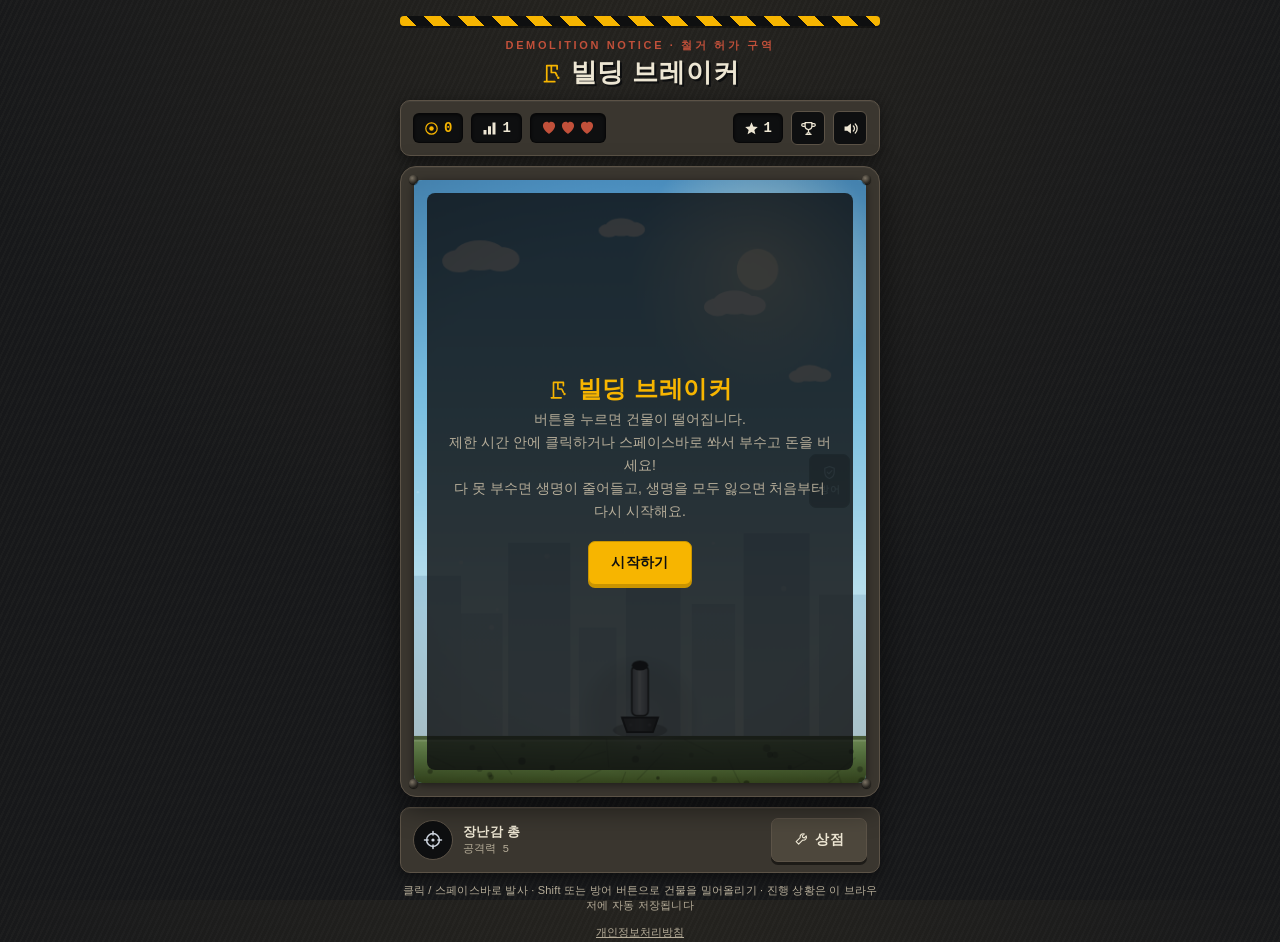
==== commit bae83667: "사망 시 체크포인트 이어하기/초기화 선택 버튼 추가 기존에는 보스 체크포인트가 있으면 죽었을 때 자동으로 그 상태로 복구됐는데, 사용자가 원치 않아도 강제로 이어지는 문제가 있었음" ====
--- a/index.html
+++ b/index.html
@@ -114,7 +114,10 @@
               </div>
               <div class="leaderboard-submit-status" id="leaderboardStatus"></div>
             </div>
-            <button id="restartBtn" class="btn primary">다시 시작</button>
+            <div class="gameover-actions">
+              <button id="continueBtn" class="btn primary hidden">이어하기</button>
+              <button id="restartBtn" class="btn">다시 시작</button>
+            </div>
           </div>
         </div>
 
--- a/style.css
+++ b/style.css
@@ -242,6 +242,15 @@
   line-height: 1.65;
   margin: 0 0 18px;
   font-size: 14px;
+}
+
+.gameover-actions {
+  display: flex;
+  gap: 10px;
+  justify-content: center;
+}
+.gameover-actions .btn {
+  flex: 1;
 }
 
 .btn {
@@ -364,6 +373,10 @@
   display: none;
 }
 
+#continueBtn.hidden {
+  display: none;
+}
+
 .modal {
   position: fixed;
   inset: 0;
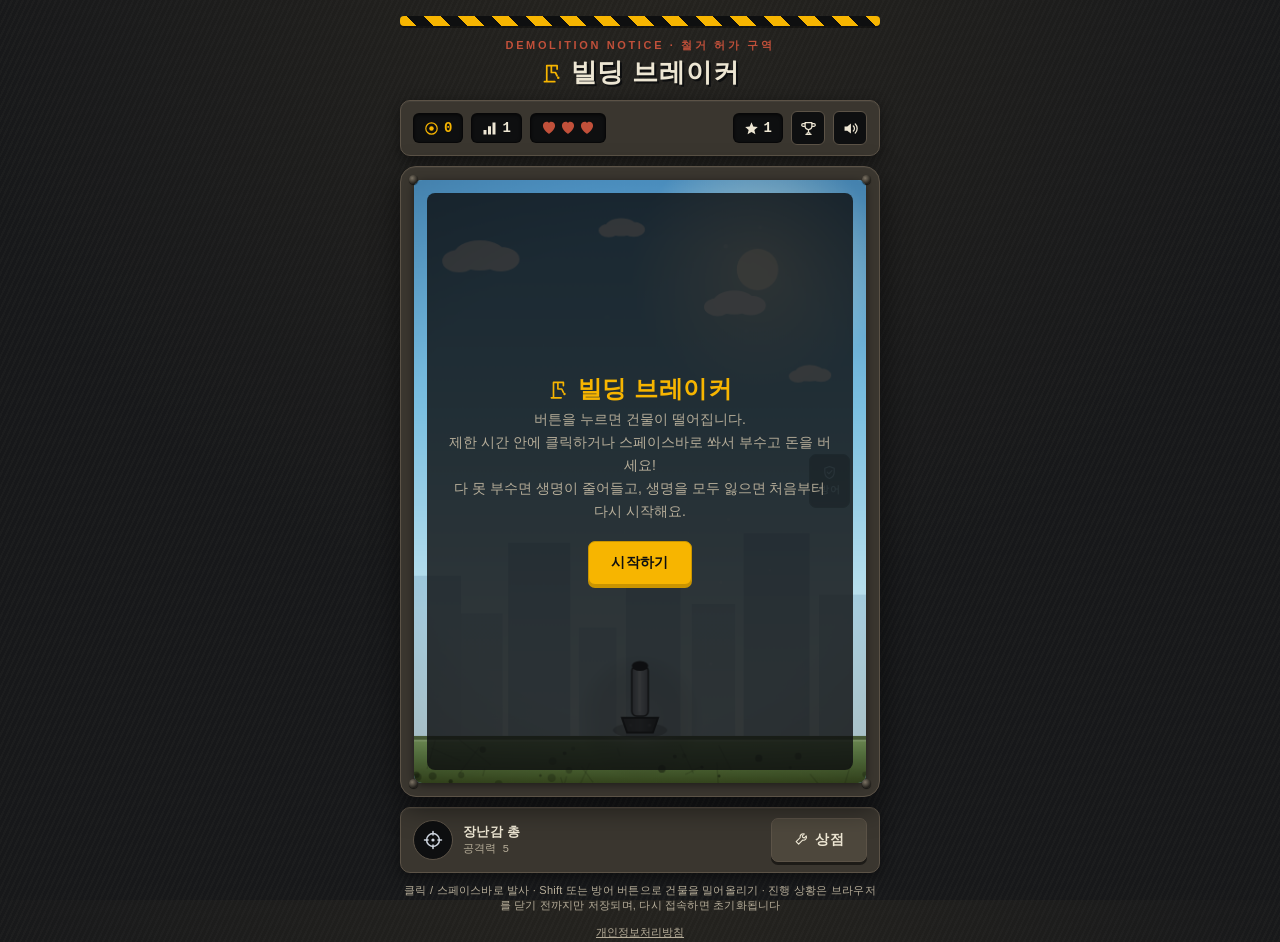
==== commit 8d997213: "브라우저 종료 후 재접속 시 진행 상황 초기화 저장소를 localStorage에서 sessionStorage로 변경. 같은 탭에서 새로고침하면 골드/무기/터렛 등 진행 상황이 유지" ====
--- a/index.html
+++ b/index.html
@@ -137,7 +137,7 @@
       <button id="shopBtn" class="btn"><svg class="icon-svg"><use href="#icon-wrench"></use></svg>상점</button>
     </div>
 
-    <div class="footer-note">클릭 / 스페이스바로 발사 · Shift 또는 방어 버튼으로 건물을 밀어올리기 · 진행 상황은 이 브라우저에 자동 저장됩니다</div>
+    <div class="footer-note">클릭 / 스페이스바로 발사 · Shift 또는 방어 버튼으로 건물을 밀어올리기 · 진행 상황은 브라우저를 닫기 전까지만 저장되며, 다시 접속하면 초기화됩니다</div>
     <div class="footer-links"><a href="privacy.html">개인정보처리방침</a></div>
   </div>
 
